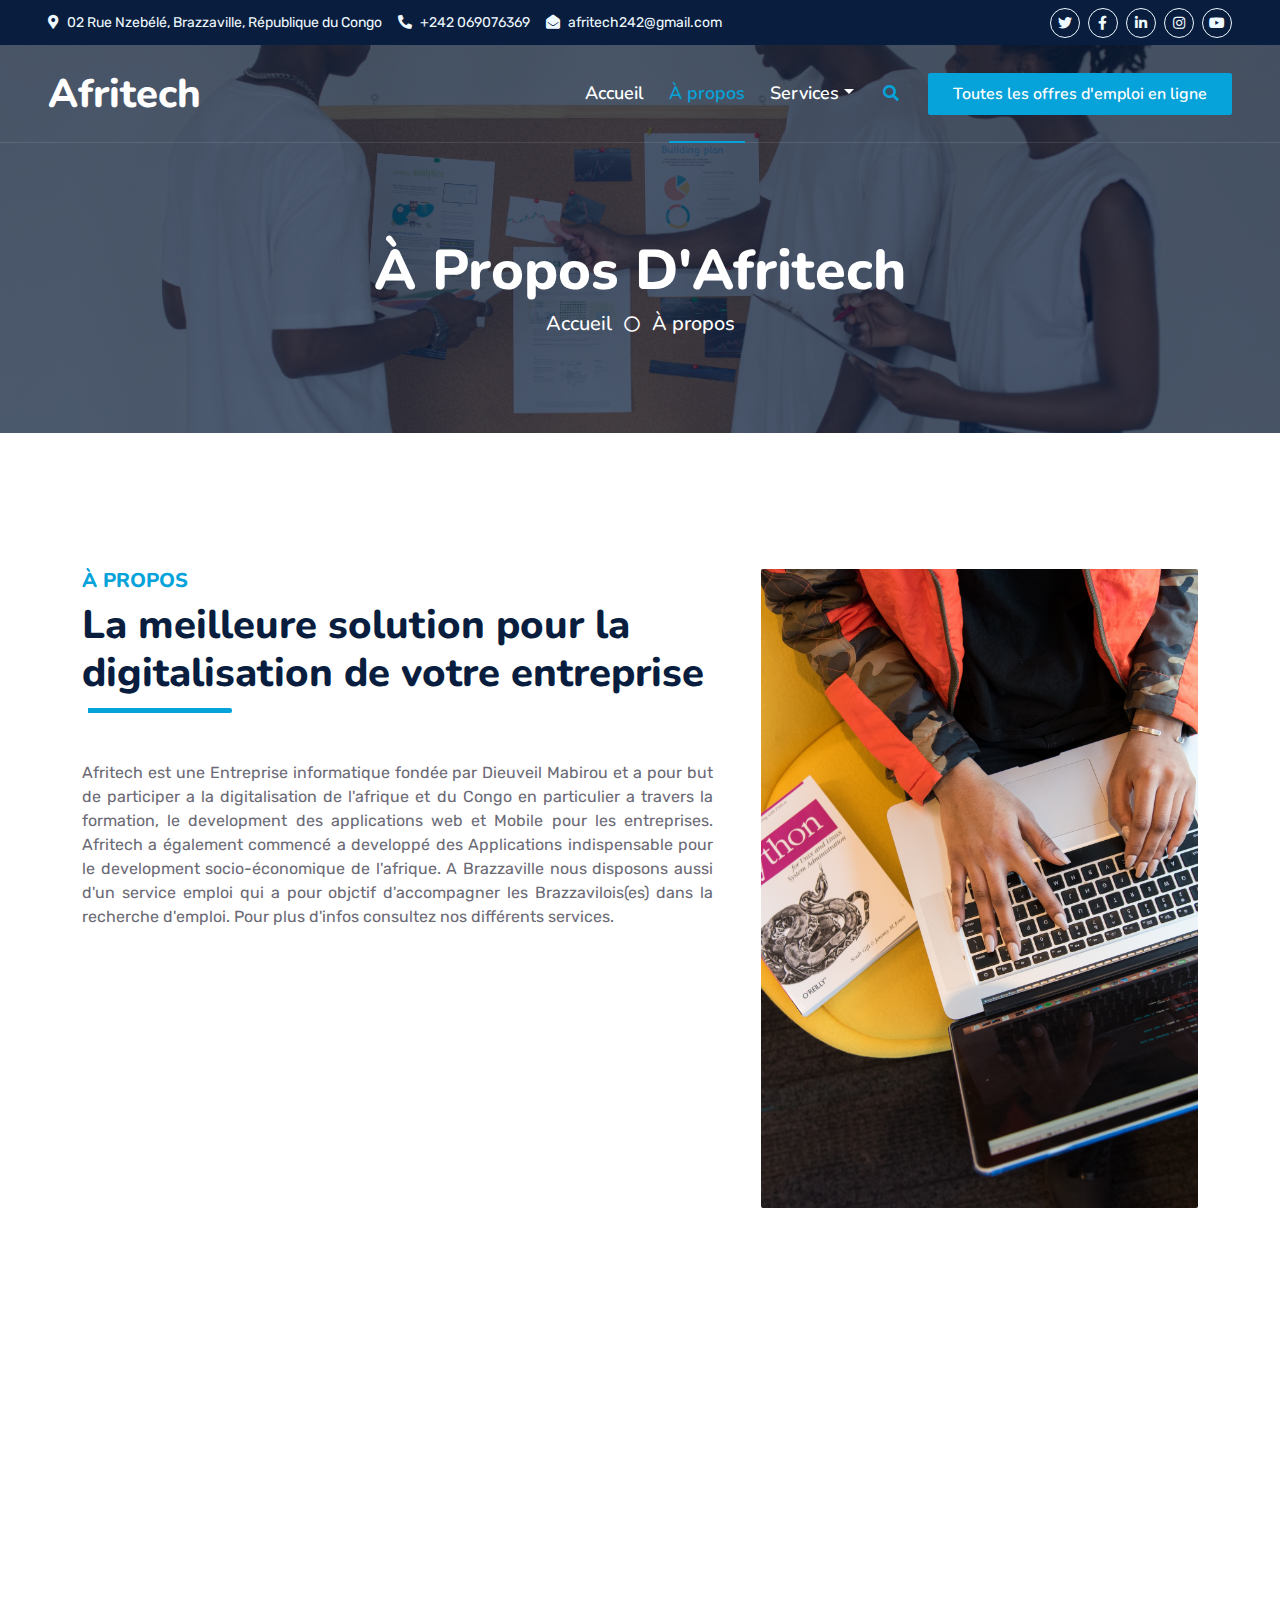
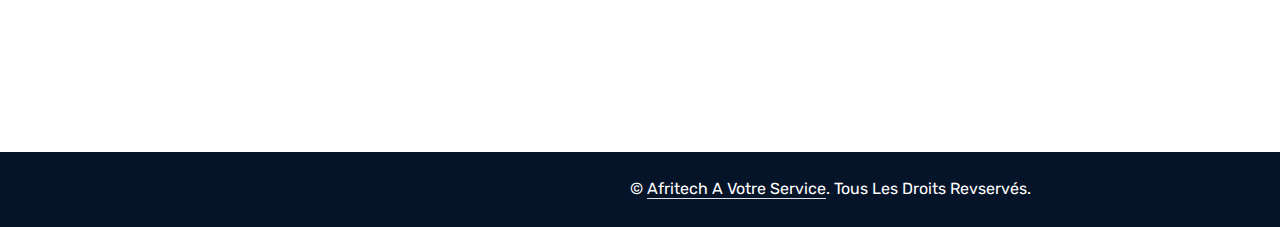
==== about.html @ d625521f "first commit" ====
<!DOCTYPE html>
<html lang="en">

<head>
    <meta charset="utf-8">
    <title>Startup - Startup Website Template</title>
    <meta content="width=device-width, initial-scale=1.0" name="viewport">
    <meta content="Free HTML Templates" name="keywords">
    <meta content="Free HTML Templates" name="description">

    <!-- Favicon -->
    <link href="img/favicon.ico" rel="icon">

    <!-- Google Web Fonts -->
    <link rel="preconnect" href="https://fonts.googleapis.com">
    <link rel="preconnect" href="https://fonts.gstatic.com" crossorigin>
    <link href="https://fonts.googleapis.com/css2?family=Nunito:wght@400;600;700;800&family=Rubik:wght@400;500;600;700&display=swap" rel="stylesheet">

    <!-- Icon Font Stylesheet -->
    <link href="https://cdnjs.cloudflare.com/ajax/libs/font-awesome/5.10.0/css/all.min.css" rel="stylesheet">
    <link href="https://cdn.jsdelivr.net/npm/bootstrap-icons@1.4.1/font/bootstrap-icons.css" rel="stylesheet">

    <!-- Libraries Stylesheet -->
    <link href="lib/owlcarousel/assets/owl.carousel.min.css" rel="stylesheet">
    <link href="lib/animate/animate.min.css" rel="stylesheet">

    <!-- Customized Bootstrap Stylesheet -->
    <link href="css/bootstrap.min.css" rel="stylesheet">

    <!-- Template Stylesheet -->
    <link href="css/style.css" rel="stylesheet">
</head>

<body>
    <!-- Spinner Start -->
    <div id="spinner" class="show bg-white position-fixed translate-middle w-100 vh-100 top-50 start-50 d-flex align-items-center justify-content-center">
        <div class="spinner"></div>
    </div>
    <!-- Spinner End -->


    <!-- Topbar Start -->
    <div class="container-fluid bg-dark px-5 d-none d-lg-block">
        <div class="row gx-0">
            <div class="col-lg-8 text-center text-lg-start mb-2 mb-lg-0">
                <div class="d-inline-flex align-items-center" style="height: 45px;">
                    <small class="me-3 text-light"><i class="fa fa-map-marker-alt me-2"></i>02 Rue Nzebélé, Brazzaville, République du Congo</small>
                    <small class="me-3 text-light"><i class="fa fa-phone-alt me-2"></i>+242 069076369</small>
                    <small class="text-light"><i class="fa fa-envelope-open me-2"></i>afritech242@gmail.com</small>
                </div>
            </div>
            <div class="col-lg-4 text-center text-lg-end">
                <div class="d-inline-flex align-items-center" style="height: 45px;">
                    <a class="btn btn-sm btn-outline-light btn-sm-square rounded-circle me-2" href=""><i class="fab fa-twitter fw-normal"></i></a>
                    <a class="btn btn-sm btn-outline-light btn-sm-square rounded-circle me-2" href=""><i class="fab fa-facebook-f fw-normal"></i></a>
                    <a class="btn btn-sm btn-outline-light btn-sm-square rounded-circle me-2" href=""><i class="fab fa-linkedin-in fw-normal"></i></a>
                    <a class="btn btn-sm btn-outline-light btn-sm-square rounded-circle me-2" href=""><i class="fab fa-instagram fw-normal"></i></a>
                    <a class="btn btn-sm btn-outline-light btn-sm-square rounded-circle" href=""><i class="fab fa-youtube fw-normal"></i></a>
                </div>
            </div>
        </div>
    </div>
    <!-- Topbar End -->


    <!-- Navbar Start -->
    <div class="container-fluid position-relative p-0">
        <nav class="navbar navbar-expand-lg navbar-dark px-5 py-3 py-lg-0">
            <a href="index.html" class="navbar-brand p-0">
                <h1 class="m-0">Afritech</h1>
            </a>
            <button class="navbar-toggler" type="button" data-bs-toggle="collapse" data-bs-target="#navbarCollapse">
                <span class="fa fa-bars"></span>
            </button>
            <div class="collapse navbar-collapse" id="navbarCollapse">
                <div class="navbar-nav ms-auto py-0">
                    <a href="index.html" class="nav-item nav-link">Accueil</a>
                    <a href="about.html" class="nav-item nav-link active">À propos</a>
                    <div class="nav-item dropdown">
                        <a href="#" class="nav-link dropdown-toggle" data-bs-toggle="dropdown">Services</a>
                        <div class="dropdown-menu m-0">
                            <a href="blog.html" class="dropdown-item">Développement web et mobile</a>
                            <a href="detail.html" class="dropdown-item">Emplois</a>
                            <a href="detail.html" class="dropdown-item">Formation</a>
                        </div>
                    </div>
                    
                </div>
                <butaton type="button" class="btn text-primary ms-3" data-bs-toggle="modal" data-bs-target="#searchModal"><i class="fa fa-search"></i></butaton>
                <a href="https://htmlcodex.com/startup-company-website-template" class="btn btn-primary py-2 px-4 ms-3">Toutes les offres d'emploi en ligne</a>
            </div>
        </nav>

        <div class="container-fluid bg-primary py-5 bg-header" style="margin-bottom: 90px;">
            <div class="row py-5">
                <div class="col-12 pt-lg-5 mt-lg-5 text-center">
                    <h1 class="display-4 text-white animated zoomIn">À Propos D'Afritech</h1>
                    <a href="" class="h5 text-white">Accueil</a>
                    <i class="far fa-circle text-white px-2"></i>
                    <a href="" class="h5 text-white">À propos</a>
                </div>
            </div>
        </div>
    </div>
    <!-- Navbar End -->


    <!-- Full Screen Search Start -->
    <div class="modal fade" id="searchModal" tabindex="-1">
        <div class="modal-dialog modal-fullscreen">
            <div class="modal-content" style="background: rgba(9, 30, 62, .7);">
                <div class="modal-header border-0">
                    <button type="button" class="btn bg-white btn-close" data-bs-dismiss="modal" aria-label="Close"></button>
                </div>
                <div class="modal-body d-flex align-items-center justify-content-center">
                    <div class="input-group" style="max-width: 600px;">
                        <input type="text" class="form-control bg-transparent border-primary p-3" placeholder="Type search keyword">
                        <button class="btn btn-primary px-4"><i class="bi bi-search"></i></button>
                    </div>
                </div>
            </div>
        </div>
    </div>
    <!-- Full Screen Search End -->


    <!-- About Start -->
    <div class="container-fluid py-5 wow fadeInUp" data-wow-delay="0.1s" style="margin-top: -50px;">
        <div class="container py-5">
            <div class="row g-5">
                <div class="col-lg-7">
                    <div class="section-title position-relative pb-3 mb-5">
                        <h5 class="fw-bold text-primary text-uppercase">À propos</h5>
                        <h1 class="mb-0">La meilleure solution pour la digitalisation de votre entreprise</h1>
                    </div>
                    <p class="mb-4" style="text-align: justify;">Afritech est une Entreprise informatique fondée par Dieuveil Mabirou et a pour but de participer a la digitalisation de l'afrique et du Congo en particulier a travers la formation, le development des applications
                        web et Mobile pour les entreprises. Afritech a également commencé a developpé des Applications indispensable pour le development socio-économique de l'afrique.
                        A Brazzaville nous disposons aussi d'un service emploi qui a pour objctif d'accompagner les Brazzavilois(es) dans la recherche d'emploi. Pour plus d'infos consultez nos différents services. </p>
                    <div class="row g-0 mb-3">
                        <div class="col-sm-6 wow zoomIn" data-wow-delay="0.2s">
                            <h5 class="mb-3"><i class="fa fa-check text-primary me-3"></i>Award Winning</h5>
                            <h5 class="mb-3"><i class="fa fa-check text-primary me-3"></i>Un staff Professionnel</h5>
                        </div>
                        <div class="col-sm-6 wow zoomIn" data-wow-delay="0.4s">
                            <h5 class="mb-3"><i class="fa fa-check text-primary me-3"></i>Plus proche de la population</h5>
                            <h5 class="mb-3"><i class="fa fa-check text-primary me-3"></i>Des prix abordable</h5>
                        </div>
                    </div>
                    <div class="d-flex align-items-center mb-4 wow fadeIn" data-wow-delay="0.6s">
                        <div class="bg-primary d-flex align-items-center justify-content-center rounded" style="width: 60px; height: 60px;">
                            <i class="fa fa-phone-alt text-white"></i>
                        </div>
                        <div class="ps-4">
                            <h5 class="mb-2">Appelez nous pour plus d'informations</h5>
                            <h4 class="text-primary mb-0">+242 069076369</h4>
                        </div>
                    </div>
                    <a href="quote.html" class="btn btn-primary py-3 px-5 mt-3 wow zoomIn" data-wow-delay="0.9s">Nos Prix</a>
                </div>
                <div class="col-lg-5" style="min-height: 500px;">
                    <div class="position-relative h-100">
                        <img class="position-absolute w-100 h-100 rounded wow zoomIn" data-wow-delay="0.9s" src="img/python.jpg" style="object-fit: cover;">
                    </div>
                </div>
            </div>
        </div>
    </div>
    <!-- About End -->



       <!-- Footer Start -->
       <div class="container-fluid bg-dark text-light mt-5 wow fadeInUp" data-wow-delay="0.1s">
        <div class="container">
            <div class="row gx-5">
                <div class="col-lg-4 col-md-6 footer-about">
                    <div class="d-flex flex-column align-items-center justify-content-center text-center h-100 bg-primary p-4">
                        <a href="index.html" class="navbar-brand">
                            
                        </a>
                        <div slot="height: 200px; width: 170px;">
                            <img src="img/logo.png" style="height: 200px; width: 170px;">
                        </div>
                          
                    </div>
                </div>
                <div class="col-lg-8 col-md-6">
                    <div class="row gx-5">
                        <div class="col-lg-4 col-md-12 pt-5 mb-5">
                            <div class="section-title section-title-sm position-relative pb-3 mb-4">
                                <h3 class="text-light mb-0">Contact</h3>
                            </div>
                            <div class="d-flex mb-2">
                                <i class="bi bi-geo-alt text-primary me-2"></i>
                                <p class="mb-0">02 Rue Nzebélé, Brazzaville, République du Congo</p>
                            </div>
                            <div class="d-flex mb-2">
                                <i class="bi bi-envelope-open text-primary me-2"></i>
                                <p class="mb-0">afritech242@gmail.com</p>
                            </div>
                            <div class="d-flex mb-2">
                                <i class="bi bi-telephone text-primary me-2"></i>
                                <p class="mb-0">+242 069076369</p>
                            </div>
                            <div class="d-flex mt-4">
                                <a class="btn btn-primary btn-square me-2" href="#"><i class="fab fa-twitter fw-normal"></i></a>
                                <a class="btn btn-primary btn-square me-2" href="#"><i class="fab fa-facebook-f fw-normal"></i></a>
                                <a class="btn btn-primary btn-square me-2" href="#"><i class="fab fa-linkedin-in fw-normal"></i></a>
                                <a class="btn btn-primary btn-square" href="#"><i class="fab fa-instagram fw-normal"></i></a>
                            </div>
                        </div>
                        <div class="col-lg-4 col-md-12 pt-0 pt-lg-5 mb-5">
                            <div class="section-title section-title-sm position-relative pb-3 mb-4">
                                <h3 class="text-light mb-0">Liens Directes</h3>
                            </div>
                            <div class="link-animated d-flex flex-column justify-content-start">
                                <a class="text-light mb-2" href="#"><i class="bi bi-arrow-right text-primary me-2"></i>Accueil</a>
                                <a class="text-light mb-2" href="#"><i class="bi bi-arrow-right text-primary me-2"></i>À propos</a>
                                <a class="text-light mb-2" href="#"><i class="bi bi-arrow-right text-primary me-2"></i>Nos Services</a>
                                <a class="text-light mb-2" href="#"><i class="bi bi-arrow-right text-primary me-2"></i>Technologies</a>
                                <a class="text-light mb-2" href="#"><i class="bi bi-arrow-right text-primary me-2"></i>Formation</a>
                                <a class="text-light" href="#"><i class="bi bi-arrow-right text-primary me-2"></i>Contact Us</a>
                            </div>
                        </div>
                        <div class="col-lg-4 col-md-12 pt-0 pt-lg-5 mb-5">
                            <div class="section-title section-title-sm position-relative pb-3 mb-4">
                                <h3 class="text-light mb-0">Innova-Africa</h3>
                            </div>
                            <div class="link-animated d-flex flex-column justify-content-start">
                                <div slot="height: 200px; width: 170px;">
                                    <img src="img/connected.jpg" style="height: 230px; width: 170px;">
                                </div>
                            </div>
                        </div>
                    </div>
                </div>
            </div>
        </div>
    </div>
    <div class="container-fluid text-white" style="background: #061429;">
        <div class="container text-center">
            <div class="row justify-content-end">
                <div class="col-lg-8 col-md-6">
                    <div class="d-flex align-items-center justify-content-center" style="height: 75px;">
                        <p class="mb-0">&copy; <a class="text-white border-bottom" href="#">Afritech A Votre Service</a>. Tous Les Droits Revservés. 
						
                    </div>
                </div>
            </div>
        </div>
    </div>
    <!-- Footer End -->


    <!-- Back to Top -->
    <a href="#" class="btn btn-lg btn-primary btn-lg-square rounded back-to-top"><i class="bi bi-arrow-up"></i></a>


    <!-- JavaScript Libraries -->
    <script src="https://code.jquery.com/jquery-3.4.1.min.js"></script>
    <script src="https://cdn.jsdelivr.net/npm/bootstrap@5.0.0/dist/js/bootstrap.bundle.min.js"></script>
    <script src="lib/wow/wow.min.js"></script>
    <script src="lib/easing/easing.min.js"></script>
    <script src="lib/waypoints/waypoints.min.js"></script>
    <script src="lib/counterup/counterup.min.js"></script>
    <script src="lib/owlcarousel/owl.carousel.min.js"></script>

    <!-- Template Javascript -->
    <script src="js/main.js"></script>
</body>

</html>
---- css/style.css ----
/********** Template CSS **********/
:root {
    --primary: #06A3DA;
    --secondary: #34AD54;
    --light: #EEF9FF;
    --dark: #091E3E;
}


/*** Spinner ***/
.spinner {
    width: 40px;
    height: 40px;
    background: var(--primary);
    margin: 100px auto;
    -webkit-animation: sk-rotateplane 1.2s infinite ease-in-out;
    animation: sk-rotateplane 1.2s infinite ease-in-out;
}

@-webkit-keyframes sk-rotateplane {
    0% {
        -webkit-transform: perspective(120px)
    }
    50% {
        -webkit-transform: perspective(120px) rotateY(180deg)
    }
    100% {
        -webkit-transform: perspective(120px) rotateY(180deg) rotateX(180deg)
    }
}

@keyframes sk-rotateplane {
    0% {
        transform: perspective(120px) rotateX(0deg) rotateY(0deg);
        -webkit-transform: perspective(120px) rotateX(0deg) rotateY(0deg)
    }
    50% {
        transform: perspective(120px) rotateX(-180.1deg) rotateY(0deg);
        -webkit-transform: perspective(120px) rotateX(-180.1deg) rotateY(0deg)
    }
    100% {
        transform: perspective(120px) rotateX(-180deg) rotateY(-179.9deg);
        -webkit-transform: perspective(120px) rotateX(-180deg) rotateY(-179.9deg);
    }
}

#spinner {
    opacity: 0;
    visibility: hidden;
    transition: opacity .5s ease-out, visibility 0s linear .5s;
    z-index: 99999;
}

#spinner.show {
    transition: opacity .5s ease-out, visibility 0s linear 0s;
    visibility: visible;
    opacity: 1;
}


/*** Heading ***/
h1,
h2,
.fw-bold {
    font-weight: 800 !important;
}

h3,
h4,
.fw-semi-bold {
    font-weight: 700 !important;
}

h5,
h6,
.fw-medium {
    font-weight: 600 !important;
}


/*** Button ***/
.btn {
    font-family: 'Nunito', sans-serif;
    font-weight: 600;
    transition: .5s;
}

.btn-primary,
.btn-secondary {
    color: #FFFFFF;
    box-shadow: inset 0 0 0 50px transparent;
}

.btn-primary:hover {
    box-shadow: inset 0 0 0 0 var(--primary);
}

.btn-secondary:hover {
    box-shadow: inset 0 0 0 0 var(--secondary);
}

.btn-square {
    width: 36px;
    height: 36px;
}

.btn-sm-square {
    width: 30px;
    height: 30px;
}

.btn-lg-square {
    width: 48px;
    height: 48px;
}

.btn-square,
.btn-sm-square,
.btn-lg-square {
    padding-left: 0;
    padding-right: 0;
    text-align: center;
}


/*** Navbar ***/
.navbar-dark .navbar-nav .nav-link {
    font-family: 'Nunito', sans-serif;
    position: relative;
    margin-left: 25px;
    padding: 35px 0;
    color: #FFFFFF;
    font-size: 18px;
    font-weight: 600;
    outline: none;
    transition: .5s;
}

.sticky-top.navbar-dark .navbar-nav .nav-link {
    padding: 20px 0;
    color: var(--dark);
}

.navbar-dark .navbar-nav .nav-link:hover,
.navbar-dark .navbar-nav .nav-link.active {
    color: var(--primary);
}

.navbar-dark .navbar-brand h1 {
    color: #FFFFFF;
}

.navbar-dark .navbar-toggler {
    color: var(--primary) !important;
    border-color: var(--primary) !important;
}

@media (max-width: 991.98px) {
    .sticky-top.navbar-dark {
        position: relative;
        background: #FFFFFF;
    }

    .navbar-dark .navbar-nav .nav-link,
    .navbar-dark .navbar-nav .nav-link.show,
    .sticky-top.navbar-dark .navbar-nav .nav-link {
        padding: 10px 0;
        color: var(--dark);
    }

    .navbar-dark .navbar-brand h1 {
        color: var(--primary);
    }
}

@media (min-width: 992px) {
    .navbar-dark {
        position: absolute;
        width: 100%;
        top: 0;
        left: 0;
        border-bottom: 1px solid rgba(256, 256, 256, .1);
        z-index: 999;
    }
    
    .sticky-top.navbar-dark {
        position: fixed;
        background: #FFFFFF;
    }

    .navbar-dark .navbar-nav .nav-link::before {
        position: absolute;
        content: "";
        width: 0;
        height: 2px;
        bottom: -1px;
        left: 50%;
        background: var(--primary);
        transition: .5s;
    }

    .navbar-dark .navbar-nav .nav-link:hover::before,
    .navbar-dark .navbar-nav .nav-link.active::before {
        width: 100%;
        left: 0;
    }

    .navbar-dark .navbar-nav .nav-link.nav-contact::before {
        display: none;
    }

    .sticky-top.navbar-dark .navbar-brand h1 {
        color: var(--primary);
    }
}


/*** Carousel ***/
.carousel-caption {
    top: 0;
    left: 0;
    right: 0;
    bottom: 0;
    background: rgba(9, 30, 62, .7);
    z-index: 1;
}

@media (max-width: 576px) {
    .carousel-caption h5 {
        font-size: 14px;
        font-weight: 500 !important;
    }

    .carousel-caption h1 {
        font-size: 30px;
        font-weight: 600 !important;
    }
}

.carousel-control-prev,
.carousel-control-next {
    width: 10%;
}

.carousel-control-prev-icon,
.carousel-control-next-icon {
    width: 3rem;
    height: 3rem;
}


/*** Section Title ***/
.section-title::before {
    position: absolute;
    content: "";
    width: 150px;
    height: 5px;
    left: 0;
    bottom: 0;
    background: var(--primary);
    border-radius: 2px;
}

.section-title.text-center::before {
    left: 50%;
    margin-left: -75px;
}

.section-title.section-title-sm::before {
    width: 90px;
    height: 3px;
}

.section-title::after {
    position: absolute;
    content: "";
    width: 6px;
    height: 5px;
    bottom: 0px;
    background: #FFFFFF;
    -webkit-animation: section-title-run 5s infinite linear;
    animation: section-title-run 5s infinite linear;
}

.section-title.section-title-sm::after {
    width: 4px;
    height: 3px;
}

.section-title.text-center::after {
    -webkit-animation: section-title-run-center 5s infinite linear;
    animation: section-title-run-center 5s infinite linear;
}

.section-title.section-title-sm::after {
    -webkit-animation: section-title-run-sm 5s infinite linear;
    animation: section-title-run-sm 5s infinite linear;
}

@-webkit-keyframes section-title-run {
    0% {left: 0; } 50% { left : 145px; } 100% { left: 0; }
}

@-webkit-keyframes section-title-run-center {
    0% { left: 50%; margin-left: -75px; } 50% { left : 50%; margin-left: 45px; } 100% { left: 50%; margin-left: -75px; }
}

@-webkit-keyframes section-title-run-sm {
    0% {left: 0; } 50% { left : 85px; } 100% { left: 0; }
}


/*** Service ***/
.service-item {
    position: relative;
    height: 300px;
    padding: 0 30px;
    transition: .5s;
}

.service-item .service-icon {
    margin-bottom: 30px;
    width: 60px;
    height: 60px;
    display: flex;
    align-items: center;
    justify-content: center;
    background: var(--primary);
    border-radius: 2px;
    transform: rotate(-45deg);
}

.service-item .service-icon i {
    transform: rotate(45deg);
}

.service-item a.btn {
    position: absolute;
    width: 60px;
    bottom: -48px;
    left: 50%;
    margin-left: -30px;
    opacity: 0;
}

.service-item:hover a.btn {
    bottom: -24px;
    opacity: 1;
}


/*** Testimonial ***/
.testimonial-carousel .owl-dots {
    margin-top: 15px;
    display: flex;
    align-items: flex-end;
    justify-content: center;
}

.testimonial-carousel .owl-dot {
    position: relative;
    display: inline-block;
    margin: 0 5px;
    width: 15px;
    height: 15px;
    background: #DDDDDD;
    border-radius: 2px;
    transition: .5s;
}

.testimonial-carousel .owl-dot.active {
    width: 30px;
    background: var(--primary);
}

.testimonial-carousel .owl-item.center {
    position: relative;
    z-index: 1;
}

.testimonial-carousel .owl-item .testimonial-item {
    transition: .5s;
}

.testimonial-carousel .owl-item.center .testimonial-item {
    background: #FFFFFF !important;
    box-shadow: 0 0 30px #DDDDDD;
}


/*** Team ***/
.team-item {
    transition: .5s;
}

.team-social {
    position: absolute;
    width: 100%;
    height: 100%;
    top: 0;
    left: 0;
    display: flex;
    align-items: center;
    justify-content: center;
    transition: .5s;
}

.team-social a.btn {
    position: relative;
    margin: 0 3px;
    margin-top: 100px;
    opacity: 0;
}

.team-item:hover {
    box-shadow: 0 0 30px #DDDDDD;
}

.team-item:hover .team-social {
    background: rgba(9, 30, 62, .7);
}

.team-item:hover .team-social a.btn:first-child {
    opacity: 1;
    margin-top: 0;
    transition: .3s 0s;
}

.team-item:hover .team-social a.btn:nth-child(2) {
    opacity: 1;
    margin-top: 0;
    transition: .3s .05s;
}

.team-item:hover .team-social a.btn:nth-child(3) {
    opacity: 1;
    margin-top: 0;
    transition: .3s .1s;
}

.team-item:hover .team-social a.btn:nth-child(4) {
    opacity: 1;
    margin-top: 0;
    transition: .3s .15s;
}

.team-item .team-img img,
.blog-item .blog-img img  {
    transition: .5s;
}

.team-item:hover .team-img img,
.blog-item:hover .blog-img img {
    transform: scale(1.15);
}


/*** Miscellaneous ***/
@media (min-width: 991.98px) {
    .facts {
        position: relative;
        margin-top: -75px;
        z-index: 1;
    }
}

.back-to-top {
    position: fixed;
    display: none;
    right: 45px;
    bottom: 45px;
    z-index: 99;
}

.bg-header {
    background: linear-gradient(rgba(9, 30, 62, .7), rgba(9, 30, 62, .7)), url(../img/first.jpg) center center no-repeat;
    background-size: cover;
}

.link-animated a {
    transition: .5s;
}

.link-animated a:hover {
    padding-left: 10px;
}

@media (min-width: 767.98px) {
    .footer-about {
        margin-bottom: -75px;
    }
}
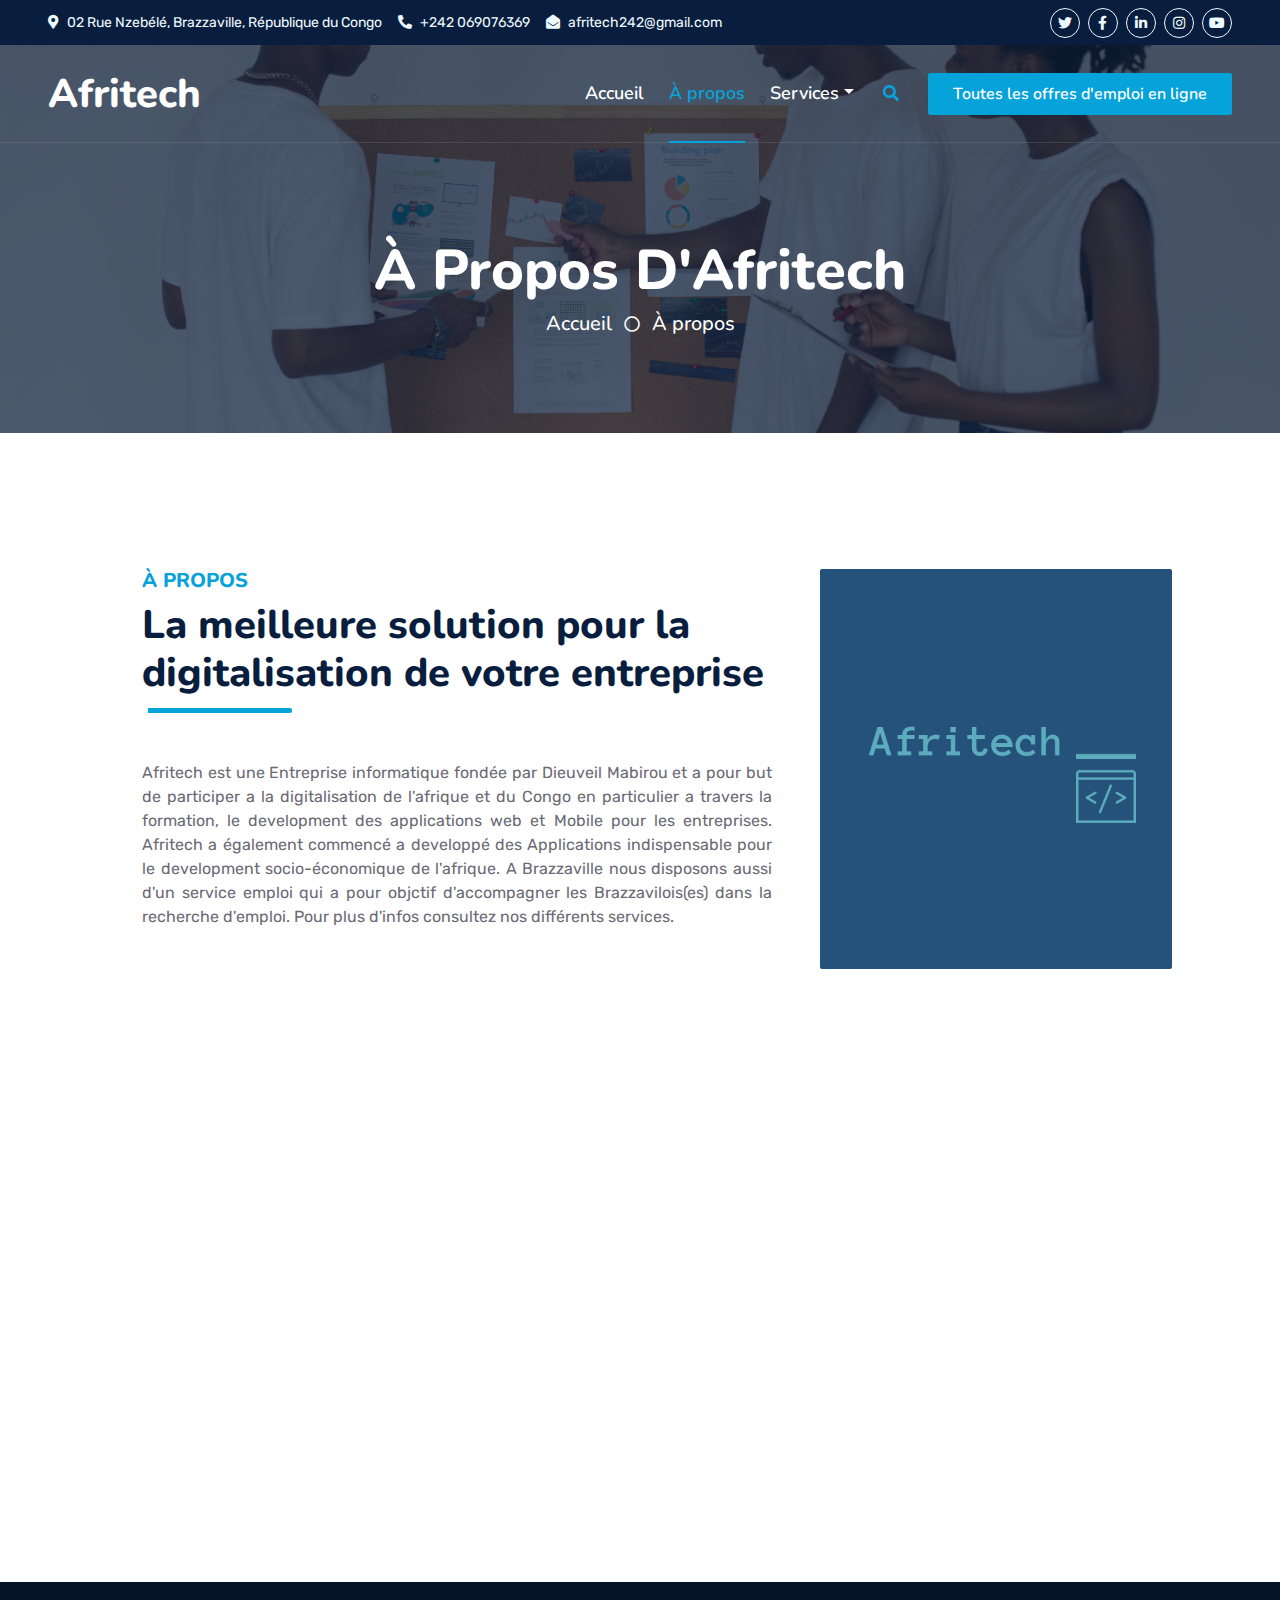
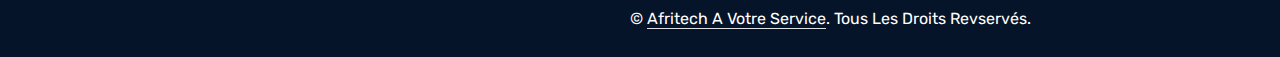
==== commit 115650bb: "Second commit" ====
--- a/about.html
+++ b/about.html
@@ -79,9 +79,9 @@
                     <div class="nav-item dropdown">
                         <a href="#" class="nav-link dropdown-toggle" data-bs-toggle="dropdown">Services</a>
                         <div class="dropdown-menu m-0">
-                            <a href="blog.html" class="dropdown-item">Développement web et mobile</a>
-                            <a href="detail.html" class="dropdown-item">Emplois</a>
-                            <a href="detail.html" class="dropdown-item">Formation</a>
+                            <a href="developpement.html" class="dropdown-item">Développement web et mobile</a>
+                            <a href="emploi.html" class="dropdown-item">Emplois</a>
+                            <a href="formation.html" class="dropdown-item">Formation</a>
                         </div>
                     </div>
                     
@@ -125,7 +125,7 @@
 
 
     <!-- About Start -->
-    <div class="container-fluid py-5 wow fadeInUp" data-wow-delay="0.1s" style="margin-top: -50px;">
+    <div class="container-fluid py-5 wow fadeInUp" data-wow-delay="0.1s" style="margin-top: -50px; padding-left: 130px;">
         <div class="container py-5">
             <div class="row g-5">
                 <div class="col-lg-7">
@@ -136,16 +136,7 @@
                     <p class="mb-4" style="text-align: justify;">Afritech est une Entreprise informatique fondée par Dieuveil Mabirou et a pour but de participer a la digitalisation de l'afrique et du Congo en particulier a travers la formation, le development des applications
                         web et Mobile pour les entreprises. Afritech a également commencé a developpé des Applications indispensable pour le development socio-économique de l'afrique.
                         A Brazzaville nous disposons aussi d'un service emploi qui a pour objctif d'accompagner les Brazzavilois(es) dans la recherche d'emploi. Pour plus d'infos consultez nos différents services. </p>
-                    <div class="row g-0 mb-3">
-                        <div class="col-sm-6 wow zoomIn" data-wow-delay="0.2s">
-                            <h5 class="mb-3"><i class="fa fa-check text-primary me-3"></i>Award Winning</h5>
-                            <h5 class="mb-3"><i class="fa fa-check text-primary me-3"></i>Un staff Professionnel</h5>
-                        </div>
-                        <div class="col-sm-6 wow zoomIn" data-wow-delay="0.4s">
-                            <h5 class="mb-3"><i class="fa fa-check text-primary me-3"></i>Plus proche de la population</h5>
-                            <h5 class="mb-3"><i class="fa fa-check text-primary me-3"></i>Des prix abordable</h5>
-                        </div>
-                    </div>
+                   
                     <div class="d-flex align-items-center mb-4 wow fadeIn" data-wow-delay="0.6s">
                         <div class="bg-primary d-flex align-items-center justify-content-center rounded" style="width: 60px; height: 60px;">
                             <i class="fa fa-phone-alt text-white"></i>
@@ -155,11 +146,10 @@
                             <h4 class="text-primary mb-0">+242 069076369</h4>
                         </div>
                     </div>
-                    <a href="quote.html" class="btn btn-primary py-3 px-5 mt-3 wow zoomIn" data-wow-delay="0.9s">Nos Prix</a>
-                </div>
-                <div class="col-lg-5" style="min-height: 500px;">
+                </div>
+                <div class="col-lg-5" style="height: 400px; width: 400px;">
                     <div class="position-relative h-100">
-                        <img class="position-absolute w-100 h-100 rounded wow zoomIn" data-wow-delay="0.9s" src="img/python.jpg" style="object-fit: cover;">
+                        <img class="position-absolute w-100 h-100 rounded wow zoomIn" data-wow-delay="0.9s" src="img/logo.png" style="object-fit: cover; height: 300px; width: 200px;">
                     </div>
                 </div>
             </div>
--- a/css/style.css
+++ b/css/style.css
@@ -477,6 +477,16 @@
     background-size: cover;
 }
 
+.bg-header2 {
+    background: linear-gradient(rgba(9, 30, 62, .7), rgba(9, 30, 62, .7)), url(../img/job2.jpg) center center no-repeat;
+    background-size: cover;
+}
+
+.bg-header3 {
+    background: linear-gradient(rgba(9, 30, 62, .7), rgba(9, 30, 62, .7)), url(../img/mobile.jpg) center center no-repeat;
+    background-size: cover;
+}
+
 .link-animated a {
     transition: .5s;
 }
